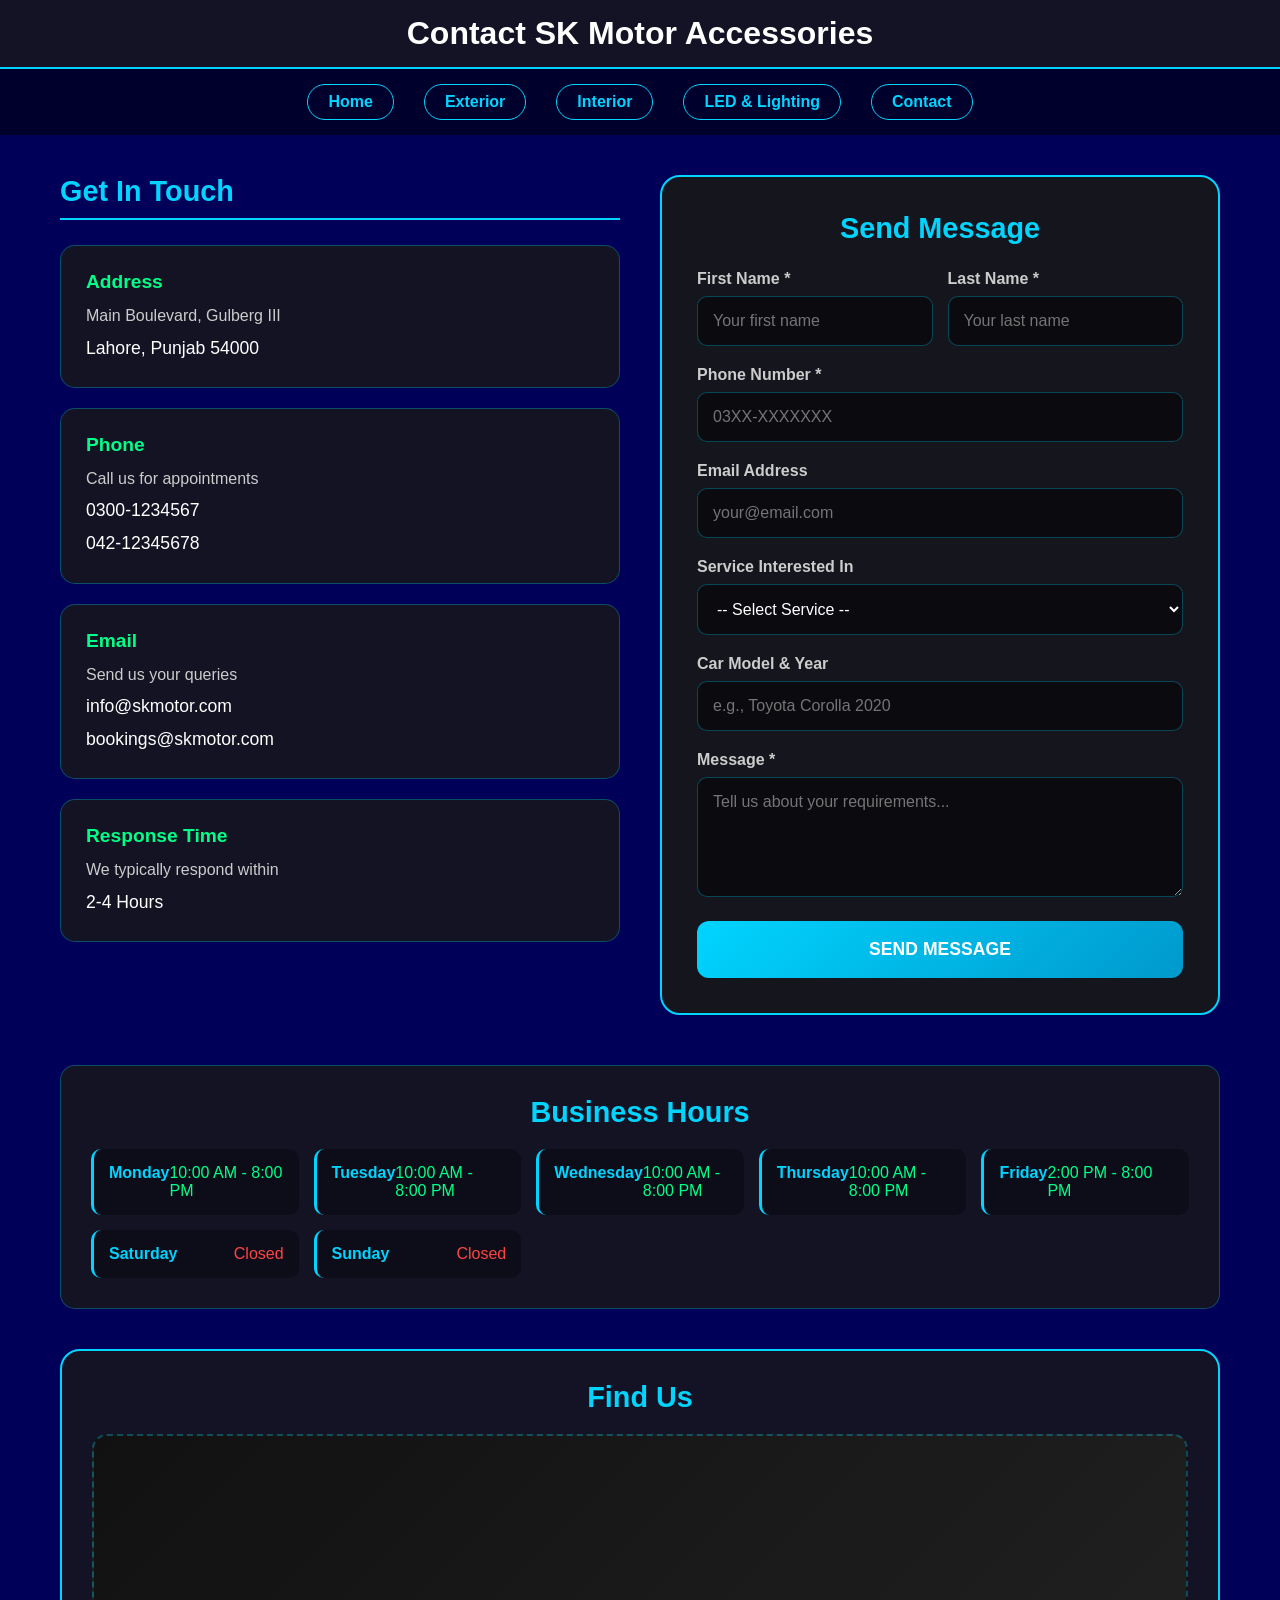
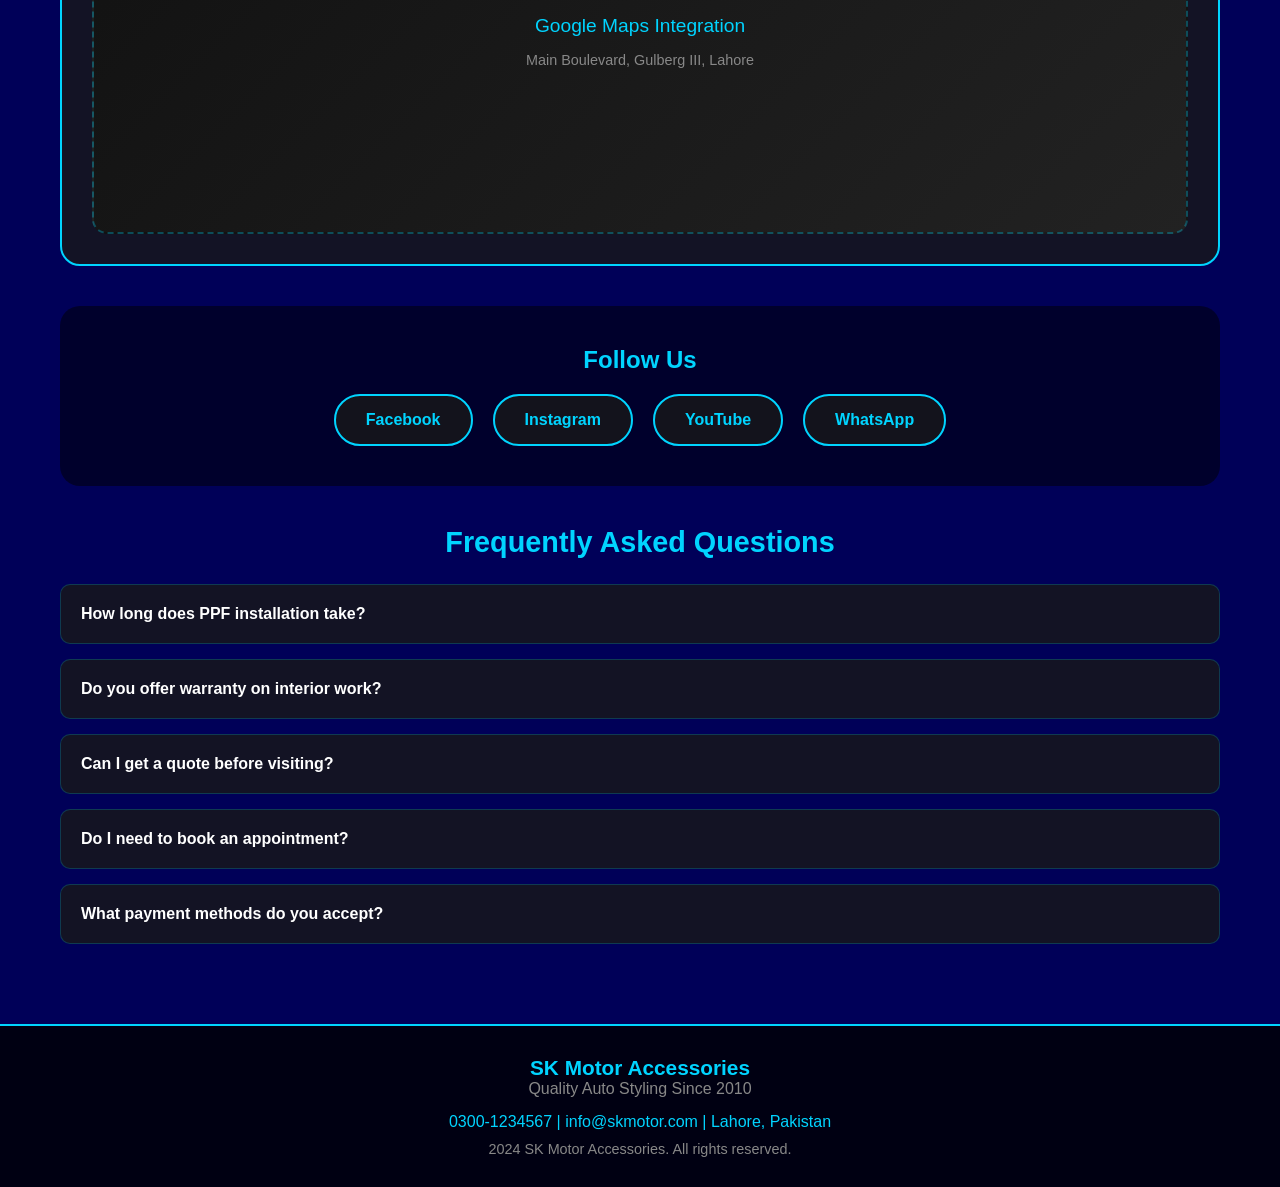
==== contact.html @ ac90d926 "nav button addition of nav button pages" ====
<!DOCTYPE html>
<html lang="en">
<head>
    <meta charset="UTF-8">
    <meta name="viewport" content="width=device-width, initial-scale=1.0">
    <title>Contact Us - SK Motor Accessories</title>
    <style>
        * {
            margin: 0;
            padding: 0;
            box-sizing: border-box;
        }

        body {
            font-family: Verdana, Geneva, Tahoma, sans-serif;
            background-color: rgb(0, 0, 88);
            min-height: 100vh;
            color: white;
        }

        .header {
            width: 100%;
            font-size: 2rem;
            font-weight: bolder;
            color: white;
            padding: 15px;
            background-color: rgba(24, 24, 24, 0.8);
            display: flex;
            align-items: center;
            justify-content: center;
            border-bottom: 2px solid #00d4ff;
        }

        .nav {
            display: flex;
            justify-content: center;
            gap: 30px;
            padding: 15px;
            background: rgba(0, 0, 0, 0.5);
        }

        .nav a {
            color: #00d4ff;
            text-decoration: none;
            font-weight: bold;
            padding: 8px 20px;
            border: 1px solid #00d4ff;
            border-radius: 20px;
            transition: all 0.3s;
        }

        .nav a:hover {
            background: #00d4ff;
            color: black;
        }

        .container {
            max-width: 1200px;
            margin: 0 auto;
            padding: 40px 20px;
        }

        .contact-grid {
            display: grid;
            grid-template-columns: 1fr 1fr;
            gap: 40px;
            margin-bottom: 50px;
        }

        @media (max-width: 768px) {
            .contact-grid {
                grid-template-columns: 1fr;
            }
        }

        .info-section h2 {
            color: #00d4ff;
            font-size: 1.8rem;
            margin-bottom: 25px;
            border-bottom: 2px solid #00d4ff;
            padding-bottom: 10px;
        }

        .info-card {
            background: rgba(24, 24, 24, 0.8);
            border: 1px solid rgba(0, 212, 255, 0.3);
            border-radius: 15px;
            padding: 25px;
            margin-bottom: 20px;
            transition: all 0.3s;
        }

        .info-card:hover {
            border-color: #00d4ff;
            transform: translateX(10px);
            box-shadow: 0 10px 30px rgba(0, 212, 255, 0.2);
        }

        .info-card h3 {
            color: #00ff88;
            font-size: 1.2rem;
            margin-bottom: 10px;
        }

        .info-card p {
            color: #ccc;
            line-height: 1.6;
        }

        .info-card .detail {
            color: white;
            font-size: 1.1rem;
            margin-top: 5px;
        }

        .form-section {
            background: rgba(24, 24, 24, 0.9);
            border: 2px solid #00d4ff;
            border-radius: 20px;
            padding: 35px;
        }

        .form-section h2 {
            color: #00d4ff;
            font-size: 1.8rem;
            margin-bottom: 25px;
            text-align: center;
        }

        .form-group {
            margin-bottom: 20px;
        }

        .form-group label {
            display: block;
            color: #ccc;
            margin-bottom: 8px;
            font-weight: bold;
        }

        .form-group input,
        .form-group select,
        .form-group textarea {
            width: 100%;
            padding: 15px;
            border: 1px solid rgba(0, 212, 255, 0.3);
            border-radius: 10px;
            background: rgba(0, 0, 0, 0.5);
            color: white;
            font-size: 1rem;
            font-family: inherit;
        }

        .form-group input:focus,
        .form-group select:focus,
        .form-group textarea:focus {
            outline: none;
            border-color: #00d4ff;
        }

        .form-group textarea {
            min-height: 120px;
            resize: vertical;
        }

        .form-row {
            display: grid;
            grid-template-columns: 1fr 1fr;
            gap: 15px;
        }

        @media (max-width: 600px) {
            .form-row {
                grid-template-columns: 1fr;
            }
        }

        .btn-submit {
            width: 100%;
            padding: 18px;
            background: linear-gradient(135deg, #00d4ff 0%, #0099cc 100%);
            border: none;
            border-radius: 12px;
            color: white;
            font-size: 1.1rem;
            font-weight: bold;
            cursor: pointer;
            transition: all 0.3s;
            text-transform: uppercase;
        }

        .btn-submit:hover {
            transform: scale(1.02);
            box-shadow: 0 10px 30px rgba(0, 212, 255, 0.4);
        }

        .hours-section {
            background: rgba(24, 24, 24, 0.8);
            border: 1px solid rgba(0, 212, 255, 0.3);
            border-radius: 15px;
            padding: 30px;
            margin-bottom: 40px;
        }

        .hours-section h2 {
            color: #00d4ff;
            font-size: 1.8rem;
            margin-bottom: 20px;
            text-align: center;
        }

        .hours-grid {
            display: grid;
            grid-template-columns: repeat(auto-fit, minmax(200px, 1fr));
            gap: 15px;
        }

        .hour-item {
            display: flex;
            justify-content: space-between;
            padding: 15px;
            background: rgba(0, 0, 0, 0.3);
            border-radius: 10px;
            border-left: 3px solid #00d4ff;
        }

        .hour-item .day {
            color: #00d4ff;
            font-weight: bold;
        }

        .hour-item .time {
            color: #00ff88;
        }

        .hour-item.closed .time {
            color: #ff4444;
        }

        .map-section {
            background: rgba(24, 24, 24, 0.8);
            border: 2px solid #00d4ff;
            border-radius: 20px;
            padding: 30px;
            margin-bottom: 40px;
        }

        .map-section h2 {
            color: #00d4ff;
            font-size: 1.8rem;
            margin-bottom: 20px;
            text-align: center;
        }

        .map-placeholder {
            width: 100%;
            height: 400px;
            background: linear-gradient(135deg, #111 0%, #222 100%);
            border-radius: 15px;
            display: flex;
            align-items: center;
            justify-content: center;
            flex-direction: column;
            border: 2px dashed rgba(0, 212, 255, 0.3);
        }

        .map-placeholder p {
            color: #00d4ff;
            font-size: 1.2rem;
            margin-top: 15px;
        }

        .social-section {
            text-align: center;
            padding: 40px;
            background: rgba(0, 0, 0, 0.5);
            border-radius: 20px;
            margin-bottom: 40px;
        }

        .social-section h2 {
            color: #00d4ff;
            margin-bottom: 20px;
        }

        .social-links {
            display: flex;
            justify-content: center;
            gap: 20px;
            flex-wrap: wrap;
        }

        .social-btn {
            padding: 15px 30px;
            background: rgba(24, 24, 24, 0.8);
            border: 2px solid #00d4ff;
            border-radius: 50px;
            color: #00d4ff;
            text-decoration: none;
            font-weight: bold;
            transition: all 0.3s;
        }

        .social-btn:hover {
            background: #00d4ff;
            color: black;
        }

        .faq-section {
            margin-bottom: 40px;
        }

        .faq-section h2 {
            color: #00d4ff;
            font-size: 1.8rem;
            margin-bottom: 25px;
            text-align: center;
        }

        .faq-item {
            background: rgba(24, 24, 24, 0.8);
            border: 1px solid rgba(0, 212, 255, 0.2);
            border-radius: 10px;
            margin-bottom: 15px;
            overflow: hidden;
        }

        .faq-question {
            padding: 20px;
            cursor: pointer;
            display: flex;
            justify-content: space-between;
            align-items: center;
            color: white;
            font-weight: bold;
        }

        .faq-question:hover {
            background: rgba(0, 212, 255, 0.1);
        }

        .faq-answer {
            padding: 0 20px;
            max-height: 0;
            overflow: hidden;
            transition: all 0.3s;
            color: #ccc;
        }

        .faq-item.active .faq-answer {
            padding: 0 20px 20px 20px;
            max-height: 200px;
        }

        .footer {
            background: rgba(0, 0, 0, 0.8);
            padding: 30px;
            text-align: center;
            color: #888;
            border-top: 2px solid #00d4ff;
        }

        .success-message {
            display: none;
            background: rgba(0, 255, 136, 0.2);
            border: 2px solid #00ff88;
            border-radius: 10px;
            padding: 20px;
            margin-bottom: 20px;
            text-align: center;
            color: #00ff88;
        }

        .success-message.show {
            display: block;
        }
    </style>
</head>
<body>

    <div class="header">Contact SK Motor Accessories</div>

    <div class="nav">
        <a href="index.html">Home</a>
        <a href="exterior.html">Exterior</a>
        <a href="interior.html">Interior</a>
        <a href="led.html">LED & Lighting</a>
        <a href="contact.html">Contact</a>
    </div>

    <div class="container">

        <div class="contact-grid">
            
            <div class="info-section">
                <h2>Get In Touch</h2>
                
                <div class="info-card">
                    <h3>Address</h3>
                    <p>Main Boulevard, Gulberg III</p>
                    <p class="detail">Lahore, Punjab 54000</p>
                </div>

                <div class="info-card">
                    <h3>Phone</h3>
                    <p>Call us for appointments</p>
                    <p class="detail">0300-1234567</p>
                    <p class="detail">042-12345678</p>
                </div>

                <div class="info-card">
                    <h3>Email</h3>
                    <p>Send us your queries</p>
                    <p class="detail">info@skmotor.com</p>
                    <p class="detail">bookings@skmotor.com</p>
                </div>

                <div class="info-card">
                    <h3>Response Time</h3>
                    <p>We typically respond within</p>
                    <p class="detail">2-4 Hours</p>
                </div>
            </div>

            <div class="form-section">
                <h2>Send Message</h2>
                
                <div class="success-message" id="success-msg">
                    Message sent successfully! We will contact you soon.
                </div>

                <form id="contact-form" onsubmit="sendMessage(event)">
                    <div class="form-row">
                        <div class="form-group">
                            <label>First Name *</label>
                            <input type="text" id="firstName" required placeholder="Your first name">
                        </div>
                        <div class="form-group">
                            <label>Last Name *</label>
                            <input type="text" id="lastName" required placeholder="Your last name">
                        </div>
                    </div>

                    <div class="form-group">
                        <label>Phone Number *</label>
                        <input type="tel" id="phone" required placeholder="03XX-XXXXXXX">
                    </div>

                    <div class="form-group">
                        <label>Email Address</label>
                        <input type="email" id="email" placeholder="your@email.com">
                    </div>

                    <div class="form-group">
                        <label>Service Interested In</label>
                        <select id="service">
                            <option value="">-- Select Service --</option>
                            <option value="exterior">Exterior Work</option>
                            <option value="interior">Interior Work</option>
                            <option value="led">LED & Lighting</option>
                            <option value="other">Other</option>
                        </select>
                    </div>

                    <div class="form-group">
                        <label>Car Model & Year</label>
                        <input type="text" id="carModel" placeholder="e.g., Toyota Corolla 2020">
                    </div>

                    <div class="form-group">
                        <label>Message *</label>
                        <textarea id="message" required placeholder="Tell us about your requirements..."></textarea>
                    </div>

                    <button type="submit" class="btn-submit">Send Message</button>
                </form>
            </div>
        </div>

        <div class="hours-section">
            <h2>Business Hours</h2>
            <div class="hours-grid">
                <div class="hour-item">
                    <span class="day">Monday</span>
                    <span class="time">10:00 AM - 8:00 PM</span>
                </div>
                <div class="hour-item">
                    <span class="day">Tuesday</span>
                    <span class="time">10:00 AM - 8:00 PM</span>
                </div>
                <div class="hour-item">
                    <span class="day">Wednesday</span>
                    <span class="time">10:00 AM - 8:00 PM</span>
                </div>
                <div class="hour-item">
                    <span class="day">Thursday</span>
                    <span class="time">10:00 AM - 8:00 PM</span>
                </div>
                <div class="hour-item">
                    <span class="day">Friday</span>
                    <span class="time">2:00 PM - 8:00 PM</span>
                </div>
                <div class="hour-item closed">
                    <span class="day">Saturday</span>
                    <span class="time">Closed</span>
                </div>
                <div class="hour-item closed">
                    <span class="day">Sunday</span>
                    <span class="time">Closed</span>
                </div>
            </div>
        </div>

        <div class="map-section">
            <h2>Find Us</h2>
            <div class="map-placeholder">
                <p>Google Maps Integration</p>
                <p style="font-size: 0.9rem; color: #888;">Main Boulevard, Gulberg III, Lahore</p>
            </div>
        </div>

        <div class="social-section">
            <h2>Follow Us</h2>
            <div class="social-links">
                <a href="#" class="social-btn">Facebook</a>
                <a href="#" class="social-btn">Instagram</a>
                <a href="#" class="social-btn">YouTube</a>
                <a href="#" class="social-btn">WhatsApp</a>
            </div>
        </div>

        <div class="faq-section">
            <h2>Frequently Asked Questions</h2>
            
            <div class="faq-item">
                <div class="faq-question" onclick="toggleFaq(this)">
                    How long does PPF installation take?
                </div>
                <div class="faq-answer">
                    Full car PPF installation typically takes 2-3 days depending on vehicle size and condition.
                </div>
            </div>

            <div class="faq-item">
                <div class="faq-question" onclick="toggleFaq(this)">
                    Do you offer warranty on interior work?
                </div>
                <div class="faq-answer">
                    Yes, all our interior work comes with a 1-year warranty against manufacturing defects.
                </div>
            </div>

            <div class="faq-item">
                <div class="faq-question" onclick="toggleFaq(this)">
                    Can I get a quote before visiting?
                </div>
                <div class="faq-answer">
                    Absolutely! Fill out our contact form and we will send you a detailed estimate within 2-4 hours.
                </div>
            </div>

            <div class="faq-item">
                <div class="faq-question" onclick="toggleFaq(this)">
                    Do I need to book an appointment?
                </div>
                <div class="faq-answer">
                    Walk-ins are welcome for consultations, but we recommend booking an appointment for actual work.
                </div>
            </div>

            <div class="faq-item">
                <div class="faq-question" onclick="toggleFaq(this)">
                    What payment methods do you accept?
                </div>
                <div class="faq-answer">
                    We accept cash, bank transfer, and all major credit/debit cards.
                </div>
            </div>
        </div>

    </div>

    <div class="footer">
        <p style="color: #00d4ff; font-size: 1.3rem; font-weight: bold;">SK Motor Accessories</p>
        <p>Quality Auto Styling Since 2010</p>
        <p style="margin-top: 15px; color: #00d4ff;">0300-1234567 | info@skmotor.com | Lahore, Pakistan</p>
        <p style="margin-top: 10px; font-size: 0.9rem;">2024 SK Motor Accessories. All rights reserved.</p>
    </div>

    <script>
        function sendMessage(event) {
            event.preventDefault();
            
            let successMsg = document.getElementById('success-msg');
            successMsg.classList.add('show');
            
            setTimeout(function() {
                document.getElementById('contact-form').reset();
                successMsg.classList.remove('show');
            }, 3000);
        }

        function toggleFaq(element) {
            let faqItem = element.parentElement;
            
            let allFaqs = document.querySelectorAll('.faq-item');
            for (let i = 0; i < allFaqs.length; i++) {
                if (allFaqs[i] !== faqItem) {
                    allFaqs[i].classList.remove('active');
                }
            }
            
            faqItem.classList.toggle('active');
        }
    </script>

</body>
</html>
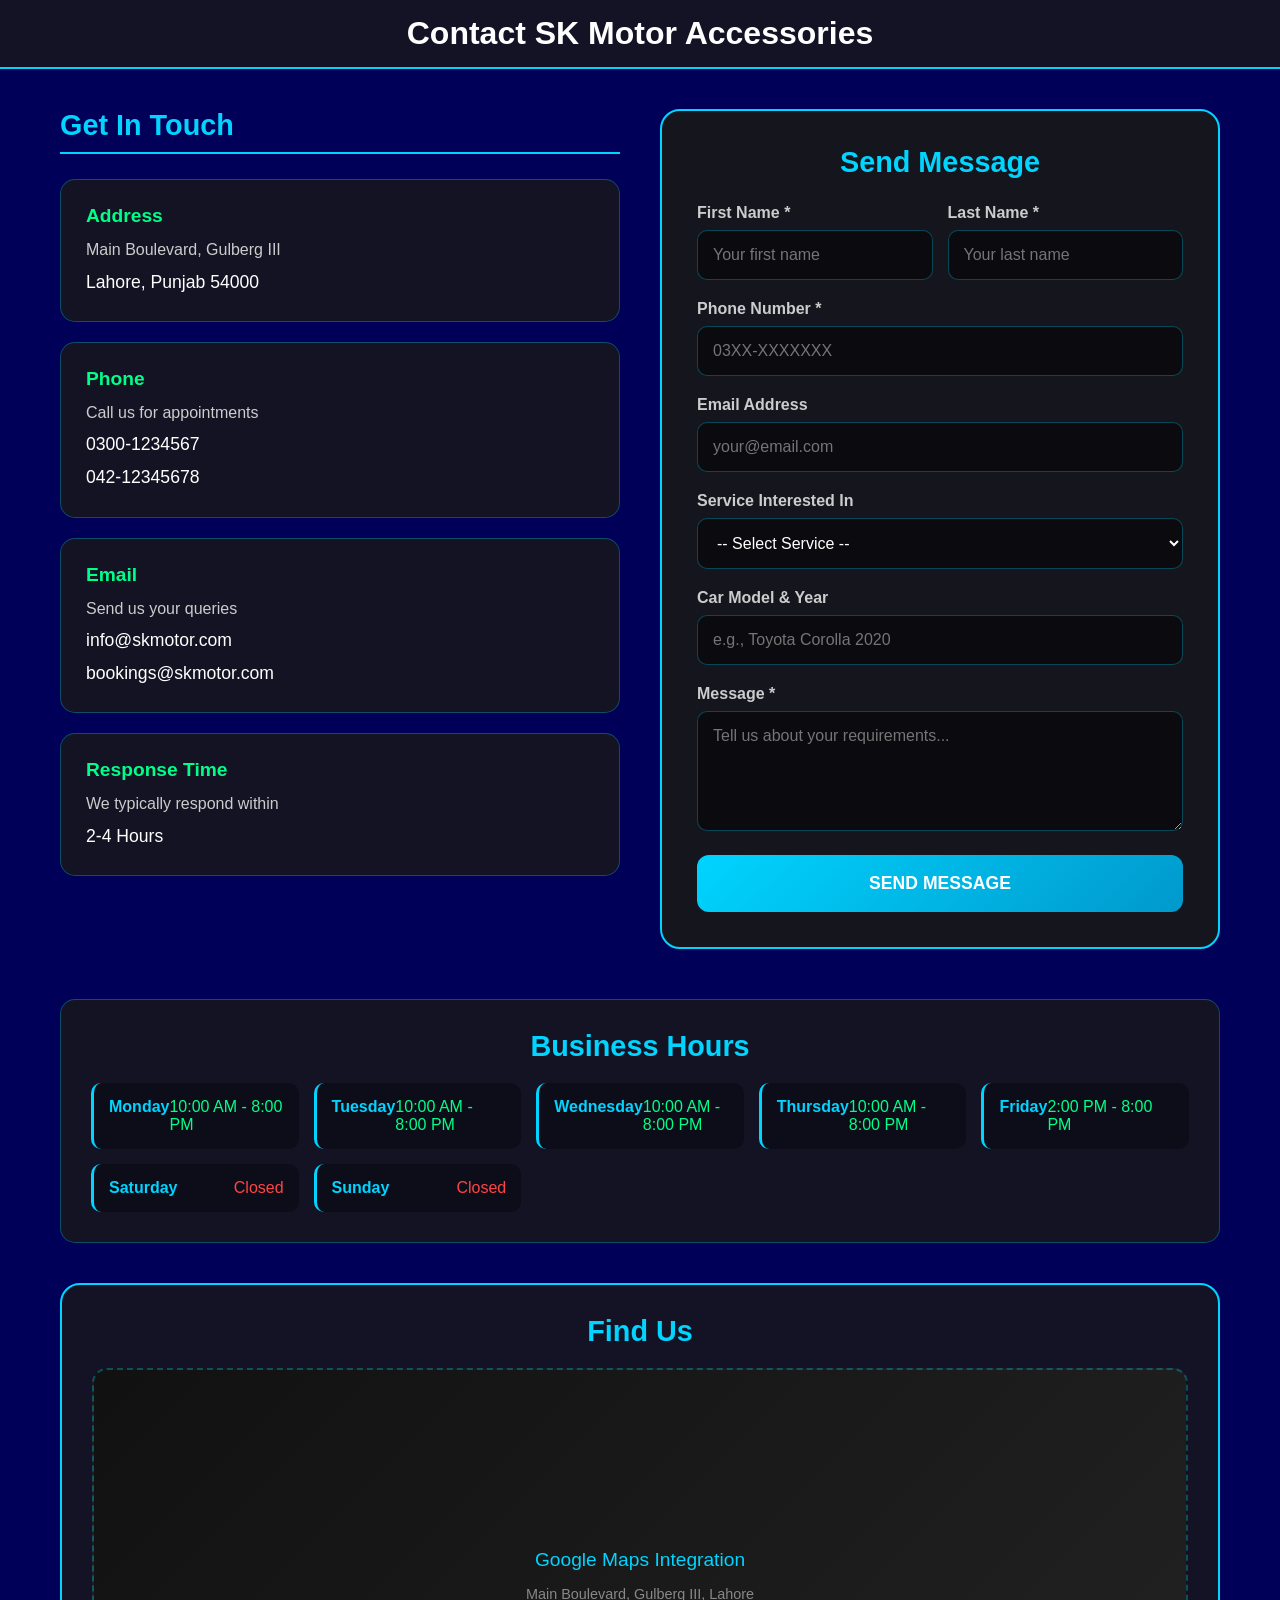
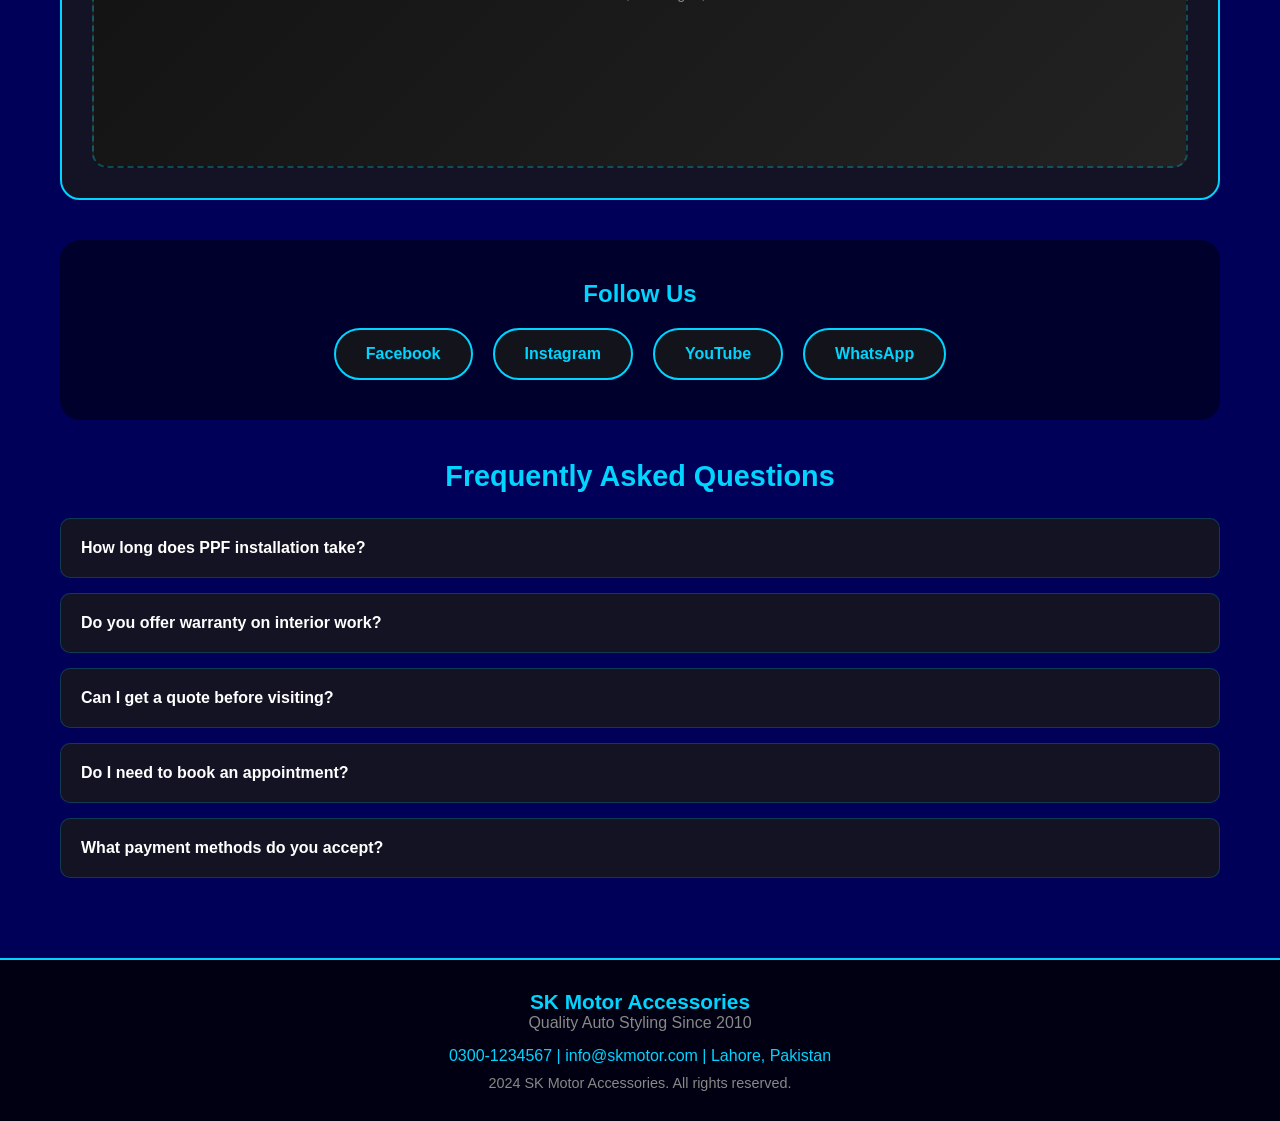
==== commit c9b58b63: "nav update" ====
--- a/contact.html
+++ b/contact.html
@@ -30,30 +30,6 @@
             justify-content: center;
             border-bottom: 2px solid #00d4ff;
         }
-
-        .nav {
-            display: flex;
-            justify-content: center;
-            gap: 30px;
-            padding: 15px;
-            background: rgba(0, 0, 0, 0.5);
-        }
-
-        .nav a {
-            color: #00d4ff;
-            text-decoration: none;
-            font-weight: bold;
-            padding: 8px 20px;
-            border: 1px solid #00d4ff;
-            border-radius: 20px;
-            transition: all 0.3s;
-        }
-
-        .nav a:hover {
-            background: #00d4ff;
-            color: black;
-        }
-
         .container {
             max-width: 1200px;
             margin: 0 auto;
@@ -379,15 +355,6 @@
 <body>
 
     <div class="header">Contact SK Motor Accessories</div>
-
-    <div class="nav">
-        <a href="index.html">Home</a>
-        <a href="exterior.html">Exterior</a>
-        <a href="interior.html">Interior</a>
-        <a href="led.html">LED & Lighting</a>
-        <a href="contact.html">Contact</a>
-    </div>
-
     <div class="container">
 
         <div class="contact-grid">
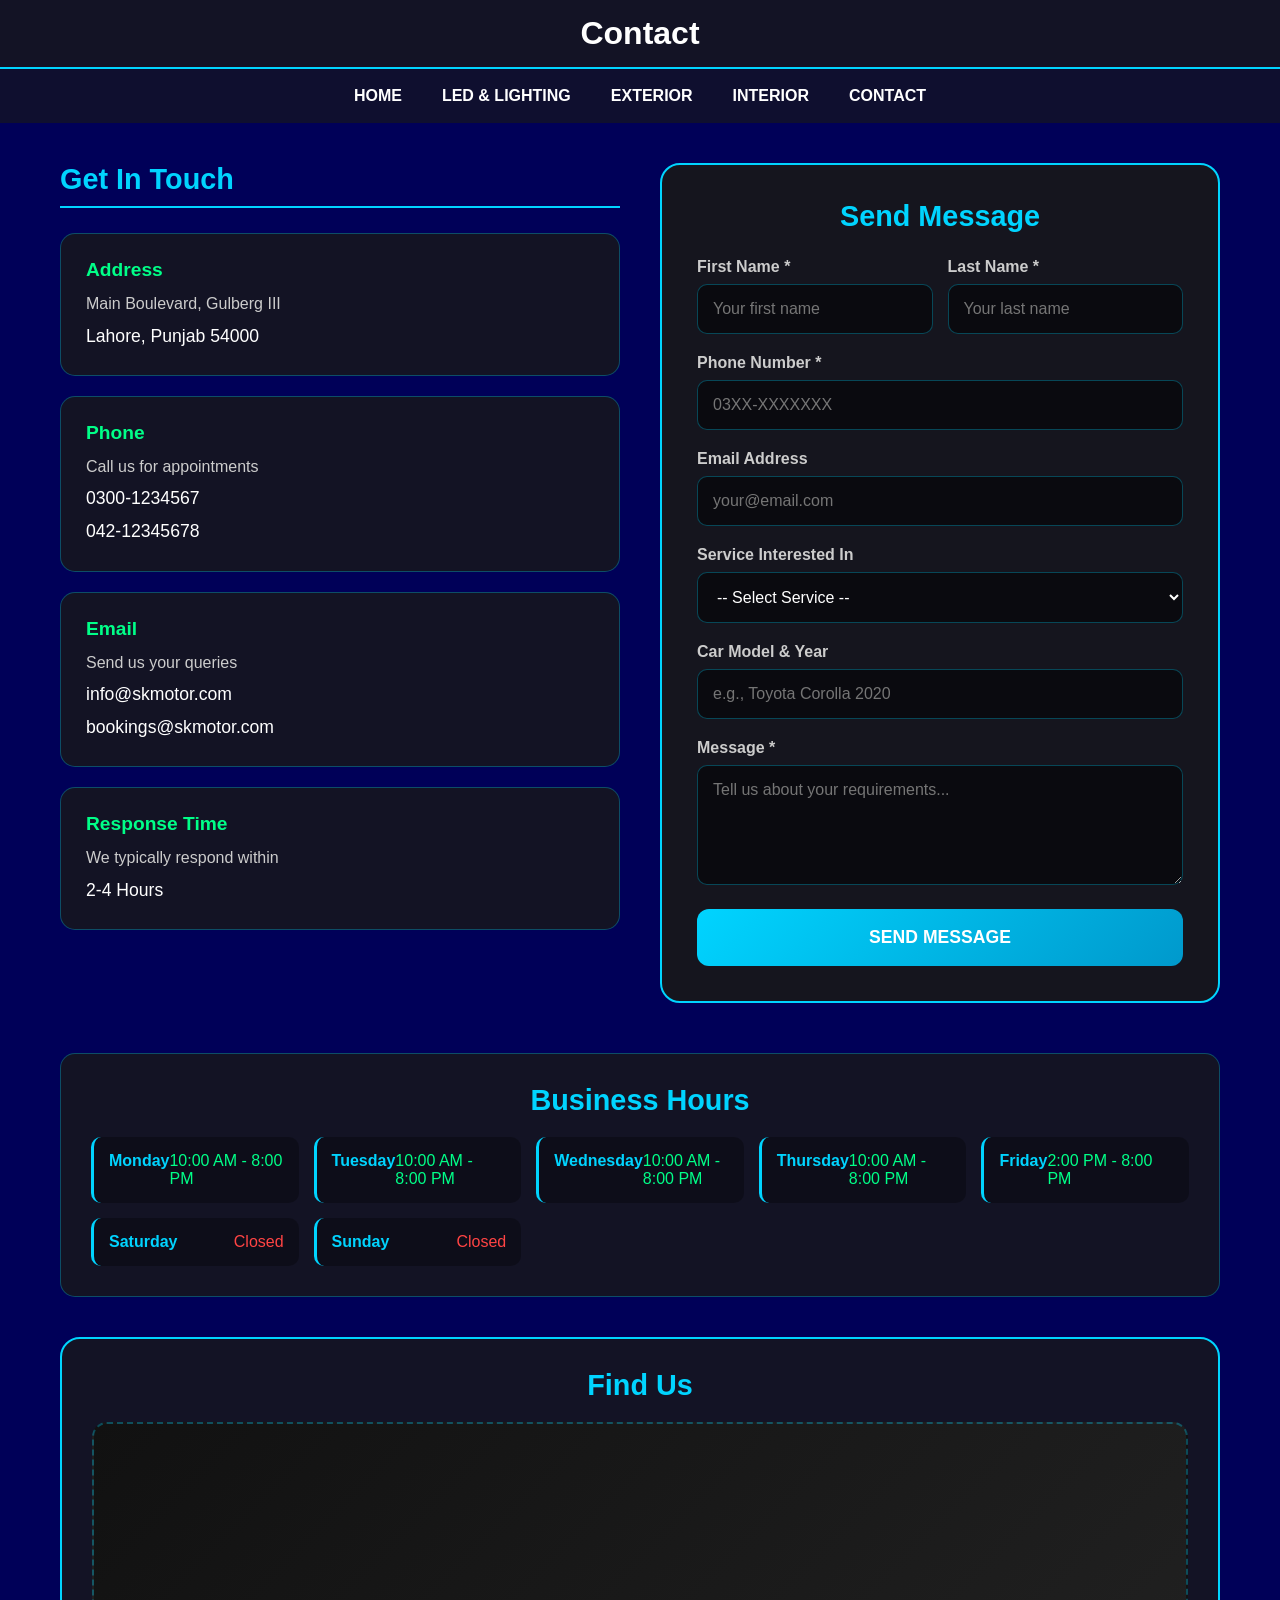
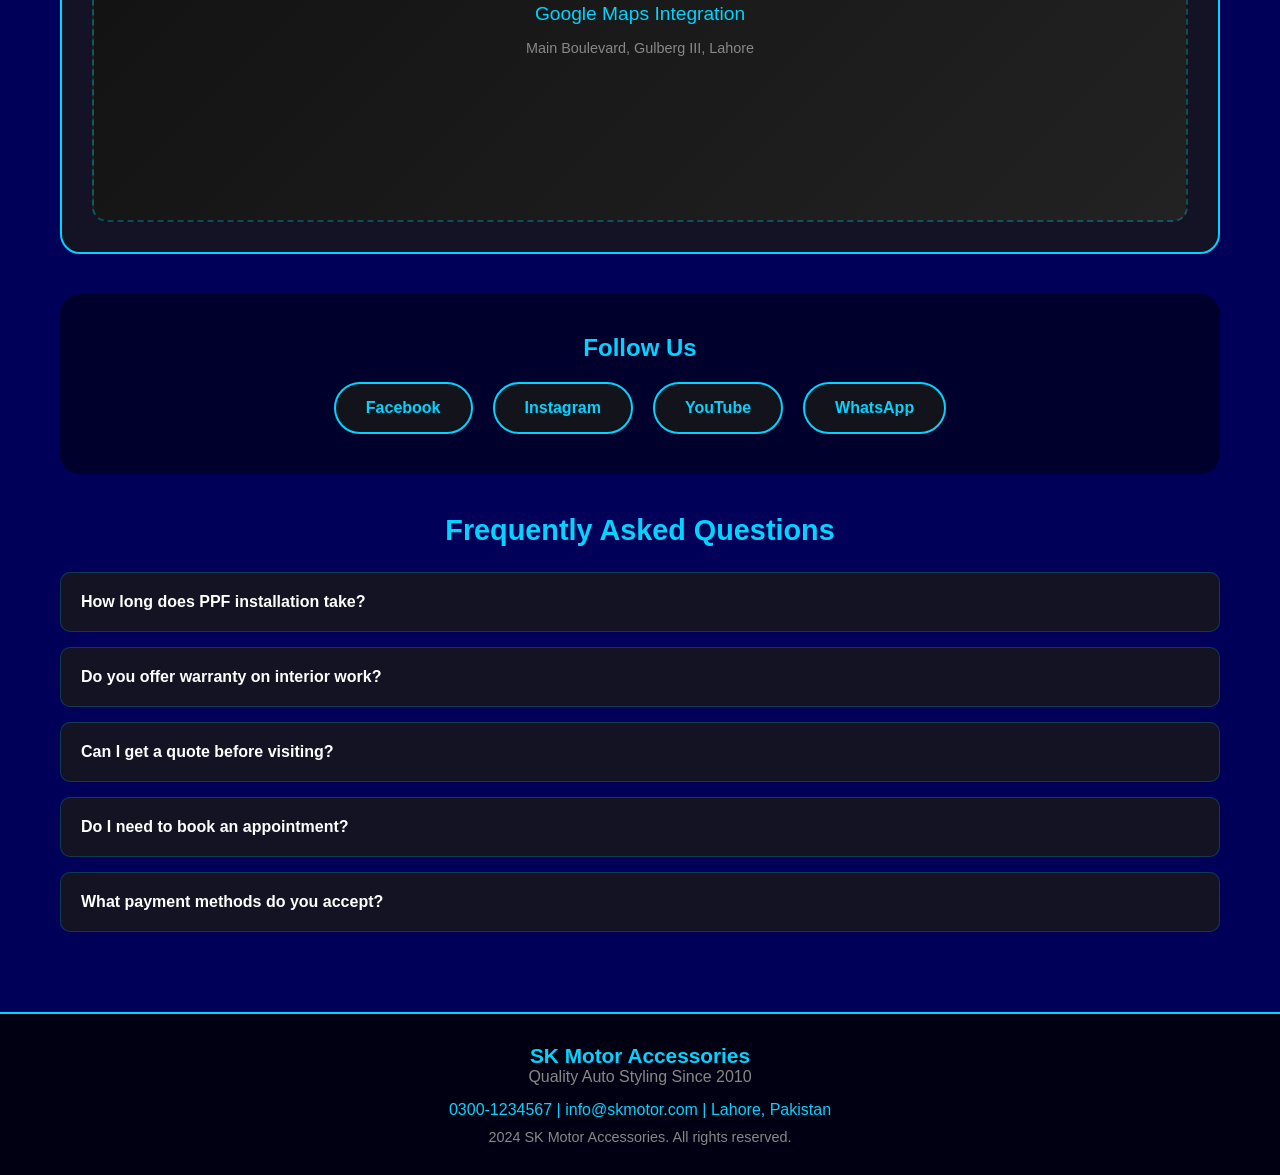
==== commit 3ea60cc6: "nav updates" ====
--- a/contact.html
+++ b/contact.html
@@ -16,6 +16,28 @@
             background-color: rgb(0, 0, 88);
             min-height: 100vh;
             color: white;
+        }
+         .nav {
+            width: 100%;
+            display: flex;
+            justify-content: center;
+            background-color: rgba(24, 24, 24, 0.638);
+            padding: 10px 0;
+            flex-wrap: wrap;
+            gap: 10px;
+        }
+
+        .nav a {
+            color: white;
+            text-decoration: none;
+            padding: 8px 15px;
+            font-weight: bold;
+            transition: 0.2s;
+        }
+
+        .nav a:hover {
+            background-color: rgba(255,255,255,0.2);
+            border-radius: 5px;
         }
 
         .header {
@@ -354,7 +376,15 @@
 </head>
 <body>
 
-    <div class="header">Contact SK Motor Accessories</div>
+    <div class="header">Contact</div>
+     <div class="nav">
+        <a href="index.html">HOME</a>
+        <a href="led.html">LED & LIGHTING</a>
+        <a href="exterior.html">EXTERIOR</a>
+        <a href="interior.html">INTERIOR</a>
+        <a href="contact.html">CONTACT</a>
+    </div>
+
     <div class="container">
 
         <div class="contact-grid">
